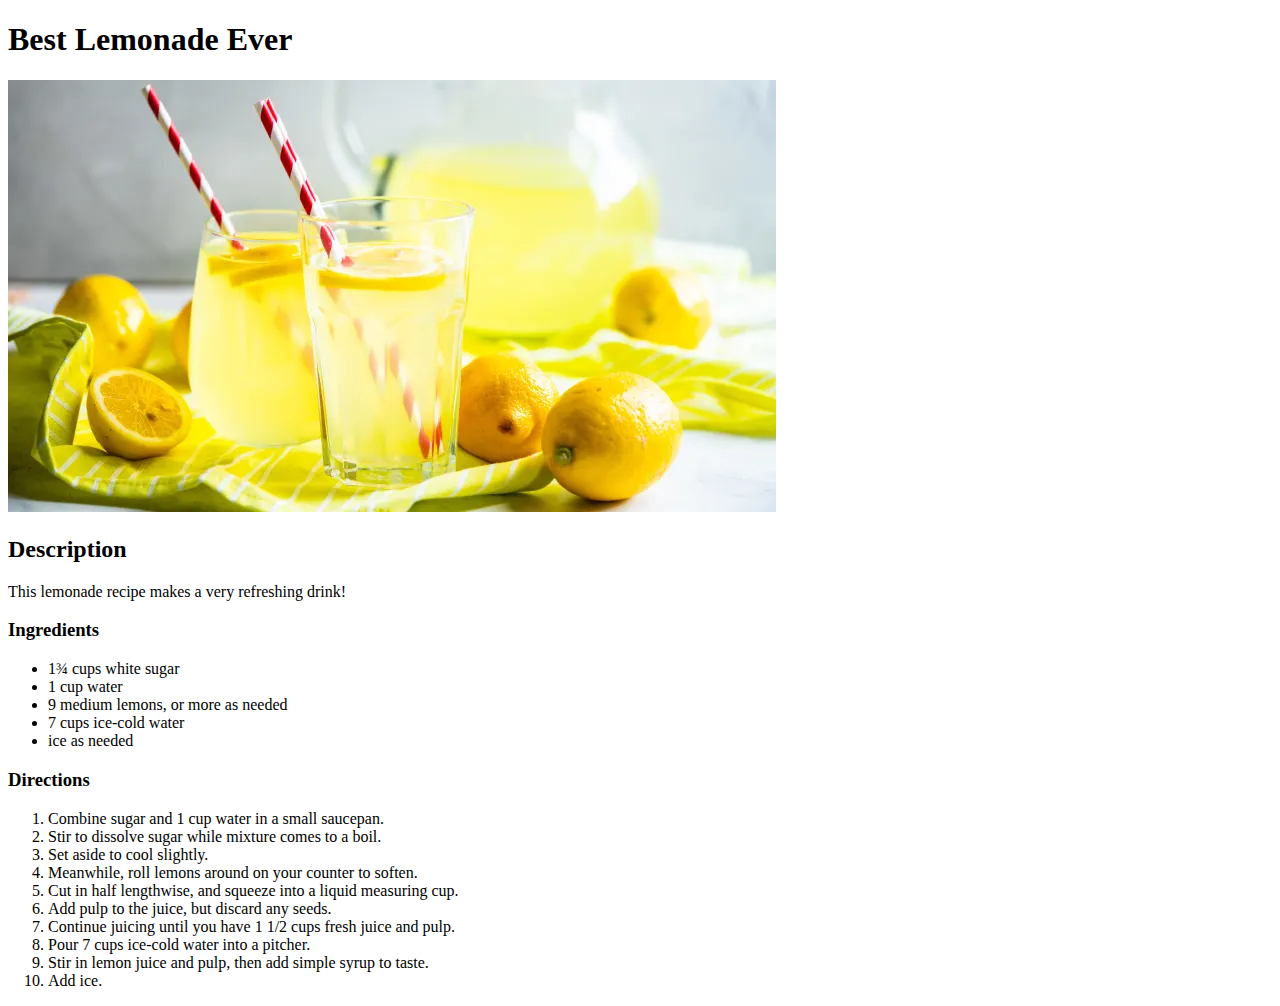
==== recipes/lemonade.html @ 9a470bc8 "added html file for lemonade recipe" ====
<!DOCTYPE html>
<html lang="en">
<head>
    <meta charset="UTF-8">
    <meta http-equiv="X-UA-Compatible" content="IE=edge">
    <meta name="viewport" content="width=device-width, initial-scale=1.0">
    <title>Best Lemonade</title>
</head>
<body>
    <h1>Best Lemonade Ever</h1>
    <img src="images/lemonade.webp" alt="fresh lemonade picture">
    <h2>Description</h2>
    <p>This lemonade recipe makes a very refreshing drink!</p>
    <h3>Ingredients</h3>
    <ul>
        <li>1¾ cups white sugar</li>
        <li>1 cup water</li>
        <li>9 medium lemons, or more as needed</li>
        <li>7 cups ice-cold water</li>
        <li>ice as needed</li>
    </ul>
    <h3>Directions</h3>
    <ol>
        <li>Combine sugar and 1 cup water in a small saucepan.</li>
        <li>Stir to dissolve sugar while mixture comes to a boil.</li>
        <li>Set aside to cool slightly.</li>
        <li>Meanwhile, roll lemons around on your counter to soften.</li>
        <li>Cut in half lengthwise, and squeeze into a liquid measuring cup.</li>
        <li>Add pulp to the juice, but discard any seeds.</li>
        <li>Continue juicing until you have 1 1/2 cups fresh juice and pulp.</li>
        <li>Pour 7 cups ice-cold water into a pitcher.</li>
        <li>Stir in lemon juice and pulp, then add simple syrup to taste.</li>
        <li>Add ice.</li>
    </ol>
</body>
</html>
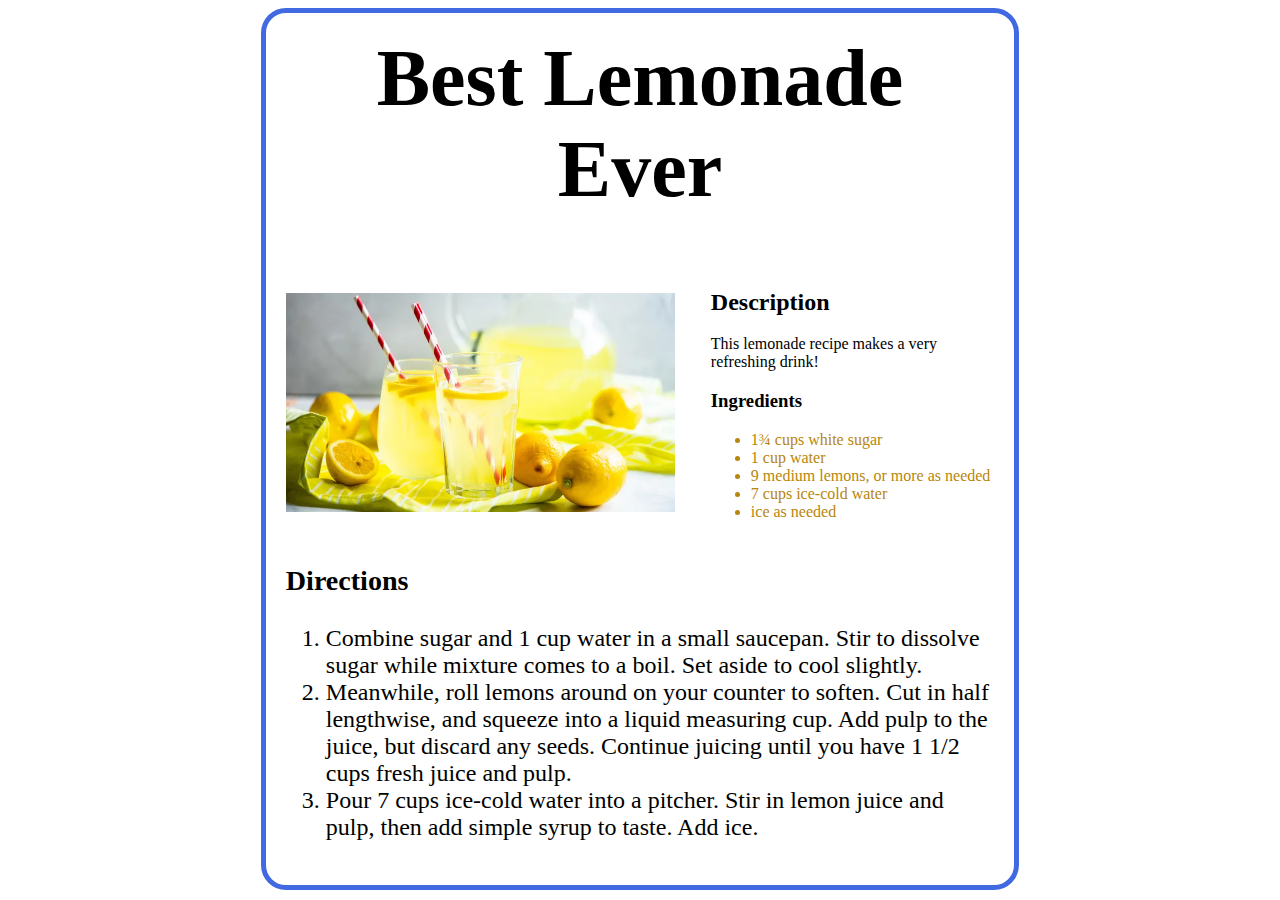
==== commit 67d4ea1b: "added css file for recipes" ====
--- a/recipes/lemonade.html
+++ b/recipes/lemonade.html
@@ -4,33 +4,46 @@
     <meta charset="UTF-8">
     <meta http-equiv="X-UA-Compatible" content="IE=edge">
     <meta name="viewport" content="width=device-width, initial-scale=1.0">
+    <link rel="stylesheet" href="./style.css">
     <title>Best Lemonade</title>
 </head>
 <body>
-    <h1>Best Lemonade Ever</h1>
-    <img src="images/lemonade.webp" alt="fresh lemonade picture">
-    <h2>Description</h2>
-    <p>This lemonade recipe makes a very refreshing drink!</p>
-    <h3>Ingredients</h3>
-    <ul>
-        <li>1¾ cups white sugar</li>
-        <li>1 cup water</li>
-        <li>9 medium lemons, or more as needed</li>
-        <li>7 cups ice-cold water</li>
-        <li>ice as needed</li>
-    </ul>
-    <h3>Directions</h3>
-    <ol>
-        <li>Combine sugar and 1 cup water in a small saucepan.</li>
-        <li>Stir to dissolve sugar while mixture comes to a boil.</li>
-        <li>Set aside to cool slightly.</li>
-        <li>Meanwhile, roll lemons around on your counter to soften.</li>
-        <li>Cut in half lengthwise, and squeeze into a liquid measuring cup.</li>
-        <li>Add pulp to the juice, but discard any seeds.</li>
-        <li>Continue juicing until you have 1 1/2 cups fresh juice and pulp.</li>
-        <li>Pour 7 cups ice-cold water into a pitcher.</li>
-        <li>Stir in lemon juice and pulp, then add simple syrup to taste.</li>
-        <li>Add ice.</li>
-    </ol>
+    <div class="container">
+        <h1 class="recipe-name">Best Lemonade Ever</h1>
+        <div class="recipe-hero">
+            <img src="images/lemonade.webp" alt="fresh lemonade picture" class="recipe-photo lemonade">
+            <div class="recipe-description">
+                <h2>Description</h2>
+                <p>This lemonade recipe makes a very refreshing drink!</p>
+                <div class="recipe-ingredients">
+                    <h3>Ingredients</h3>
+                    <ul>
+                        <li>1¾ cups white sugar</li>
+                        <li>1 cup water</li>
+                        <li>9 medium lemons, or more as needed</li>
+                        <li>7 cups ice-cold water</li>
+                        <li>ice as needed</li>
+                    </ul>
+                </div>
+            </div>
+        </div>
+    
+
+        <div class="recipe-directions">
+            <h3>Directions</h3>
+            <ol>
+                <li>Combine sugar and 1 cup water in a small saucepan.
+                Stir to dissolve sugar while mixture comes to a boil.
+                Set aside to cool slightly.</li>
+                <li>Meanwhile, roll lemons around on your counter to soften.
+                Cut in half lengthwise, and squeeze into a liquid measuring cup.
+                Add pulp to the juice, but discard any seeds.
+                Continue juicing until you have 1 1/2 cups fresh juice and pulp.
+                <li>Pour 7 cups ice-cold water into a pitcher.
+                Stir in lemon juice and pulp, then add simple syrup to taste.
+                Add ice.</li>
+            </ol>
+        </div>
+    </div>
 </body>
 </html>--- a/recipes/style.css
+++ b/recipes/style.css
@@ -0,0 +1,41 @@
+*{
+    box-sizing: border-box;
+}
+.container{
+    margin: auto;
+    width: 60%;
+    padding: 20px;
+    border: 5px solid royalblue;
+    border-radius: 25px;
+}
+
+.recipe-name{
+    font-size: 80px;
+    text-align: center;
+    margin-top: 0;
+}
+.recipe-hero{
+    display: flex;
+    align-content: center;
+    justify-content: space-between;
+    align-items: center;
+}
+.recipe-description {
+    width: 40%;
+}
+
+.recipe-photo{
+    align-self: center;
+}
+.recipe-ingredients ul{
+    color:darkgoldenrod;
+}
+.recipe-directions{
+    font-size: 24px;
+}
+.lemonade{
+    width:55%;
+}
+.waffles{
+    width: 55%;
+}